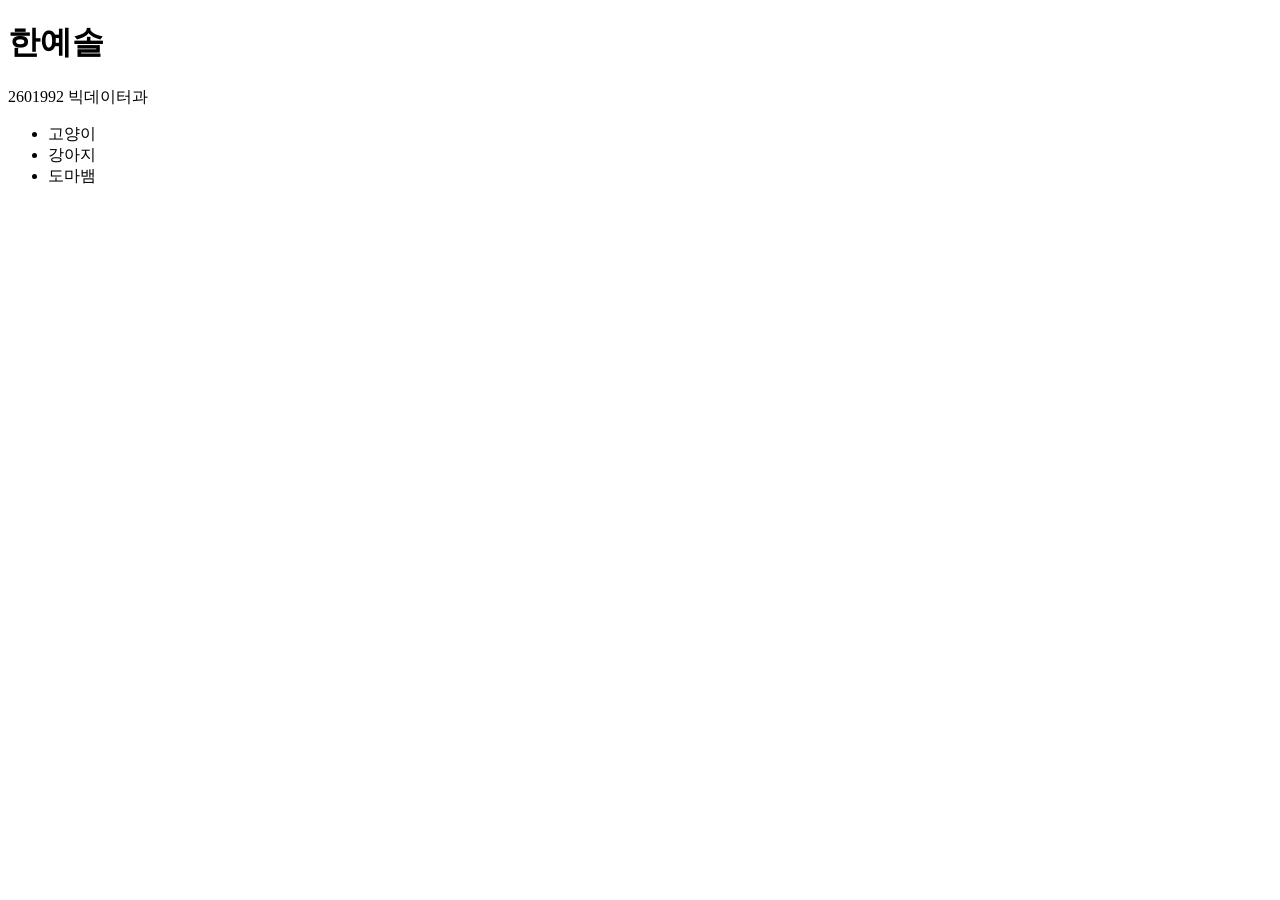
==== index.html @ 5979942d "Rename index (1).html to index.html" ====
<!DOCTYPE html>
<html lang="ko">
<head>
  <meta charset="UTF-8">
  <title>About</title>
</head>
<body>

<h1>한예솔</h1>
<p>2601992 빅데이터과</p>

<ul>
  <li>고양이</li>
  <li>강아지</li>
  <li>도마뱀</li>
</ul>

</body>
</html>
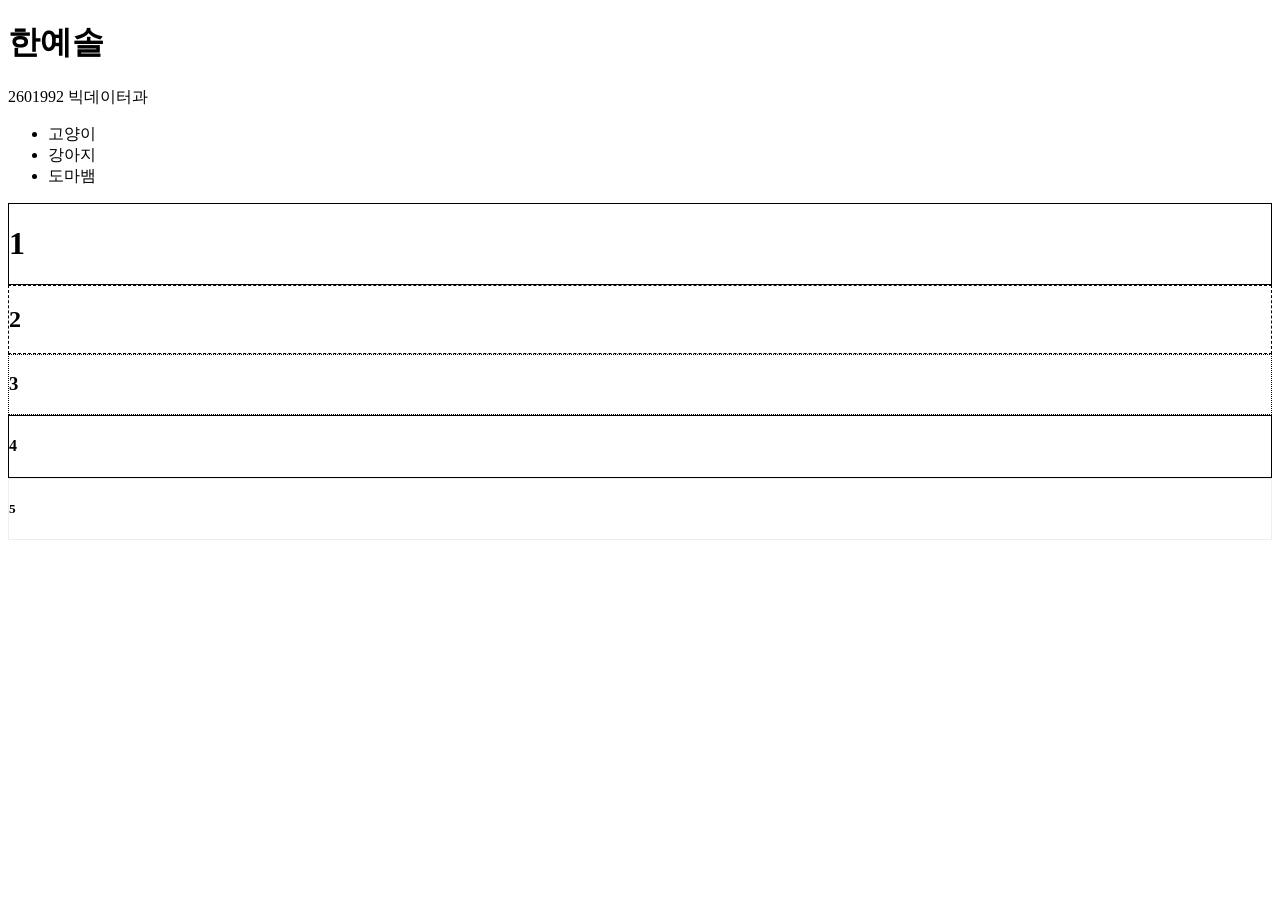
==== commit 21b25d44: "Add styled div elements with headings to index.html Added multiple div elements with different borde" ====
--- a/index.html
+++ b/index.html
@@ -15,5 +15,21 @@
   <li>도마뱀</li>
 </ul>
 
+<div style="border: 1px solid;">
+  <h1>1</h1>
+</div>
+<div style="border: 1px dashed;">
+  <h2>2</h2>
+</div>
+<div style="border: 1px dotted;">
+  <h3>3</h3>
+</div>
+<div style="border: 1px double;">
+  <h4>4</h4>
+</div>
+<div style="border: 1px groove;">
+  <h5>5</h5>
+</div>
+
 </body>
 </html>
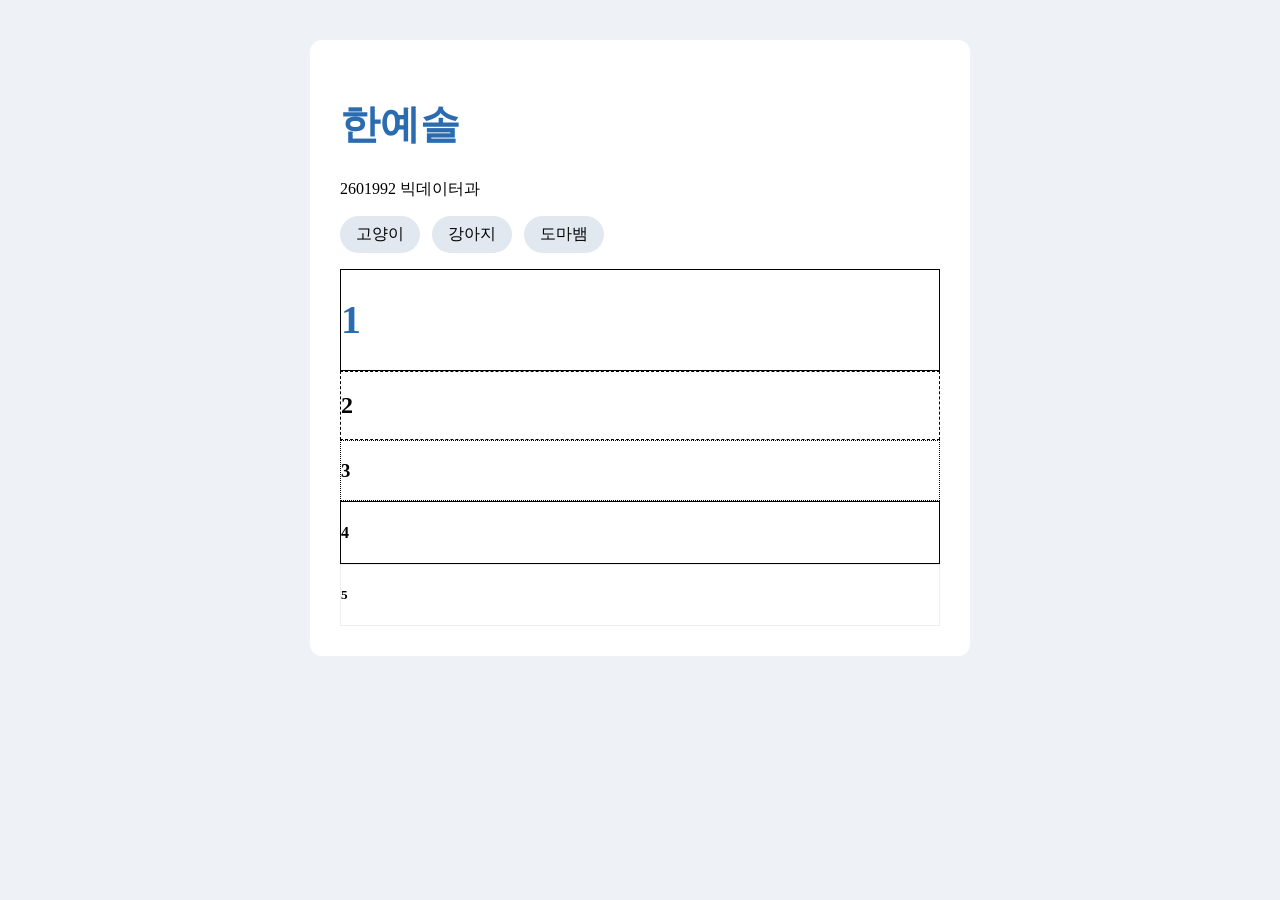
==== commit fc3f84cf: "Link stylesheet in index.html Add a link to the stylesheet and ensure proper HTML structure." ====
--- a/index.html
+++ b/index.html
@@ -3,6 +3,7 @@
 <head>
   <meta charset="UTF-8">
   <title>About</title>
+  <link rel="stylesheet" href="style.css">
 </head>
 <body>
 
--- a/style.css
+++ b/style.css
@@ -0,0 +1,33 @@
+/* 페이지 바깥 배경 */
+html {
+  background-color: #eef2f7;
+}
+
+/* 4번: 본문을 카드처럼 (padding + 배경색) */
+body {
+  background-color: white;
+  padding: 30px;
+  margin: 40px auto;
+  max-width: 600px;
+  border-radius: 12px;
+}
+
+/* 3번: 제목 색상과 글꼴 크기 */
+h1 {
+  color: #2b6cb0;
+  font-size: 40px;
+}
+
+/* 5번: 좋아하는 것 목록을 Flexbox로 가로 정렬 */
+ul {
+  display: flex;
+  gap: 12px;
+  list-style: none;
+  padding: 0;
+}
+
+li {
+  background-color: #e2e8f0;
+  padding: 8px 16px;
+  border-radius: 20px;
+}
